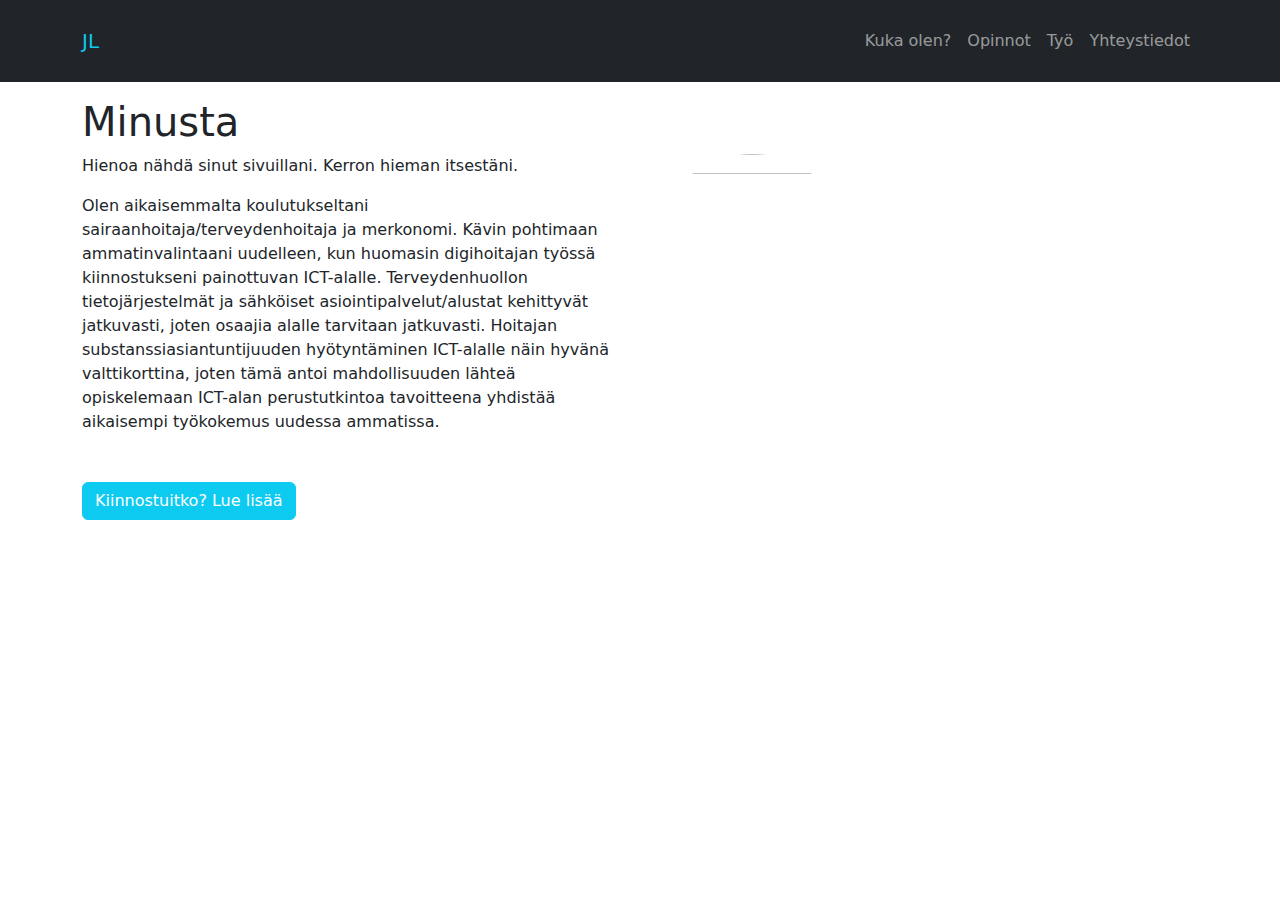
==== Kuka_olen.html @ 32bf3c40 "Add files via upload" ====
<!DOCTYPE html>
<html lang="fi">
<head>
    <meta charset="UTF-8">
    <meta name="viewport" content="width=device-width, initial-scale=1.0">
    <title>Kuka olen?</title>
    <link href="https://cdn.jsdelivr.net/npm/bootstrap@5.3.3/dist/css/bootstrap.min.css" rel="stylesheet" integrity="sha384-QWTKZyjpPEjISv5WaRU9OFeRpok6YctnYmDr5pNlyT2bRjXh0JMhjY6hW+ALEwIH" crossorigin="anonymous">
</head>
<body>
  <nav class="navbar navbar-expand-lg navbar-dark bg-dark">
        <div class="container py-2">
            <span class="navbar-brand">
                <a href="index.html" class="navbar-brand nav-link text-center text-info">JL</a>
              </span>
            
            <button class="navbar-toggler" type="button" data-bs-toggle="collapse" data-bs-target="#myNavbar" aria-controls="navbarSupportedContent" aria-expanded="false" aria-label="Toggle navigation">
                <span class="navbar-toggler-icon"></span>
            </button>

            <div class="collapse navbar-collapse justify-content-end" id="myNavbar">

            <ul class="navbar-nav">
                <li class="nav-item"></li>
                    <a href="Kuka_olen.html"class="nav-link text-center">Kuka olen?</a>
                </li>

                <li class="nav-item"></li>
                    <a href="opinnot.html"class="nav-link text-center">Opinnot</a>
                </li>

                <li class="nav-item">
                    <a href="Työ.html" class="nav-link text-center">Työ</a>
                </li>

                <li class="nav-item">
                    <a href="yhteystiedot.html"class="nav-link text-center">Yhteystiedot</a>
                </li>
                </li>
            </ul>
        </div> 
  </nav>
  
  <div class="container py-3">
  
    <h1>Minusta</h1>
    <div class="row">
      <div class="col">
        <p>Hienoa nähdä sinut sivuillani. Kerron hieman itsestäni.</p> Olen aikaisemmalta koulutukseltani sairaanhoitaja/terveydenhoitaja ja merkonomi. Kävin pohtimaan ammatinvalintaani uudelleen, kun huomasin digihoitajan työssä kiinnostukseni painottuvan ICT-alalle.
        Terveydenhuollon tietojärjestelmät ja sähköiset asiointipalvelut/alustat kehittyvät jatkuvasti, joten osaajia alalle tarvitaan jatkuvasti. Hoitajan substanssiasiantuntijuuden hyötyntäminen ICT-alalle näin hyvänä valttikorttina, joten
        tämä antoi mahdollisuuden lähteä opiskelemaan ICT-alan perustutkintoa tavoitteena yhdistää aikaisempi työkokemus uudessa ammatissa.</p></div>
    
        <div class="col">
        <img class= "img-fluid rounded-circle" src="IMG\jl.jpg" width="200" height="200">
      </div>
  </div>
</div> 

<div class="container py-3">
  <div class="col">
    <button type="button" class="btn btn-primary bg-info border border-info" data-bs-toggle="collapse" data-bs-target="#myInfo">Kiinnostuitko? Lue lisää</button>
    <div id="myInfo" class="collapse py-3">

      <p>Olen työskennellyt Etelä-Savon hyvinvointialueella (Eloisa) digitaaliset ja tietopalvelut yksikössä määräaikaisena sovellusasiantuntijana sekä tietojärjestelmäsuunnittelijana sähköisissä asiointipalveluissa ja Omaolo- palvelut pääkäyttäjänä.
      Työ painottui Omaolo pääkäyttäjän työn lisäksi ammattilaisten neuvontaan, tiiviiseen yhteistyöhön substanssiasiantuntijoiden kanssa, koulutuksiin sekä sovelluksiin liittyvien tukipyyntöihin vastaamiseen. Omaan terveydenhuollon ammattilaisena vahvan osaamisen terveydenhuollon potilastietojärjestelmistä ja sähköisistä palvelualustoista.</p>

      <p>Olen käynyt Omaolon pääkäyttäjäkoulutuksen syksyllä 2022, jonka jälkeen toimin aktiivisesti kahden muun pääkäyttäjän kanssa Omaolon ylläpitotehtävissä.</p>
    </div>
    </div>
  </div>
  <script src="https://cdn.jsdelivr.net/npm/bootstrap@5.3.3/dist/js/bootstrap.bundle.min.js" integrity="sha384-YvpcrYf0tY3lHB60NNkmXc5s9fDVZLESaAA55NDzOxhy9GkcIdslK1eN7N6jIeHz" crossorigin="anonymous"></script>

</body>
</html>
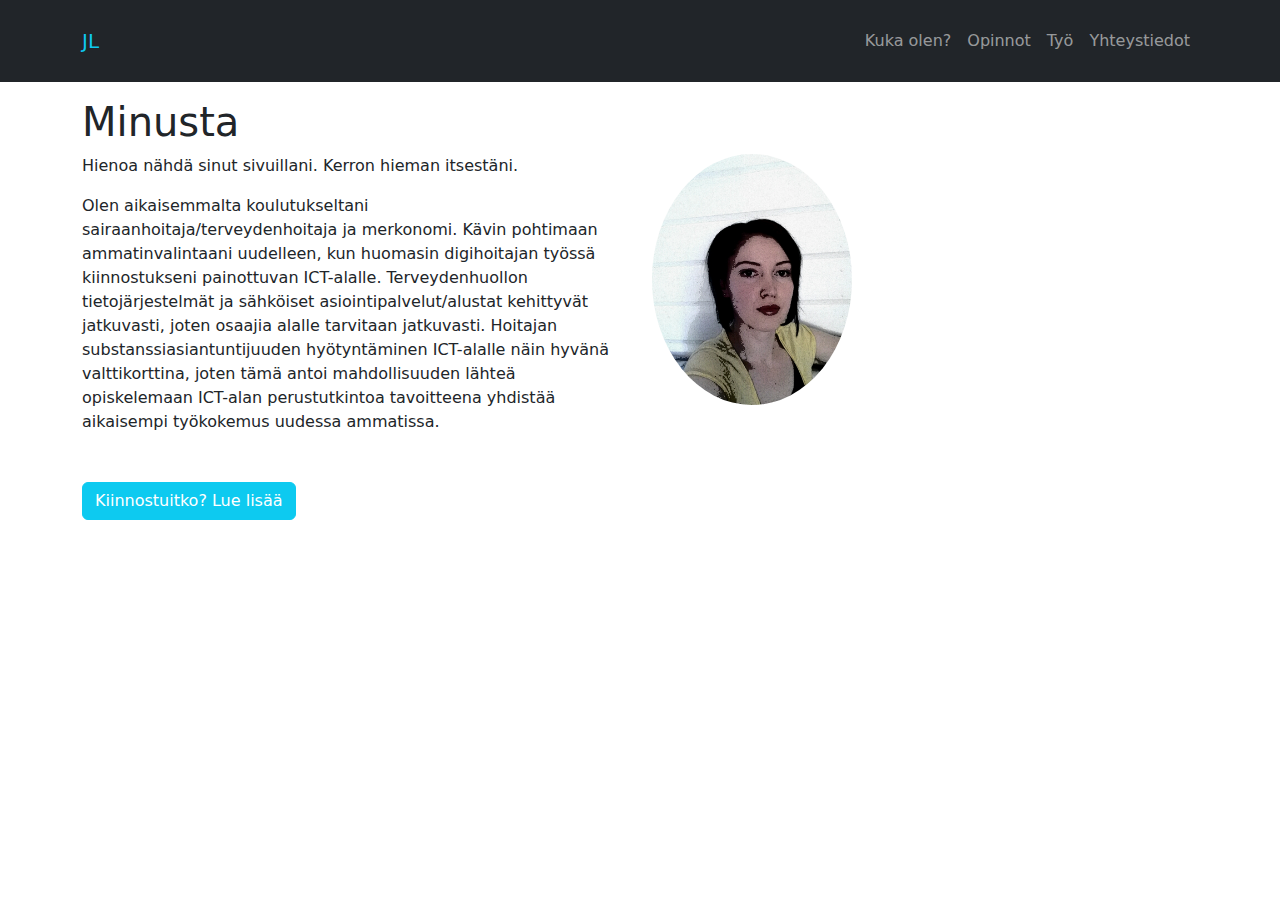
==== commit 7b152457: "Update Kuka_olen.html" ====
--- a/Kuka_olen.html
+++ b/Kuka_olen.html
@@ -25,7 +25,7 @@
                 </li>
 
                 <li class="nav-item"></li>
-                    <a href="opinnot.html"class="nav-link text-center">Opinnot</a>
+                    <a href="Opinnot.html"class="nav-link text-center">Opinnot</a>
                 </li>
 
                 <li class="nav-item">
@@ -33,7 +33,7 @@
                 </li>
 
                 <li class="nav-item">
-                    <a href="yhteystiedot.html"class="nav-link text-center">Yhteystiedot</a>
+                    <a href="Yhteystiedot.html"class="nav-link text-center">Yhteystiedot</a>
                 </li>
                 </li>
             </ul>
@@ -70,4 +70,4 @@
   <script src="https://cdn.jsdelivr.net/npm/bootstrap@5.3.3/dist/js/bootstrap.bundle.min.js" integrity="sha384-YvpcrYf0tY3lHB60NNkmXc5s9fDVZLESaAA55NDzOxhy9GkcIdslK1eN7N6jIeHz" crossorigin="anonymous"></script>
 
 </body>
-</html>+</html>
